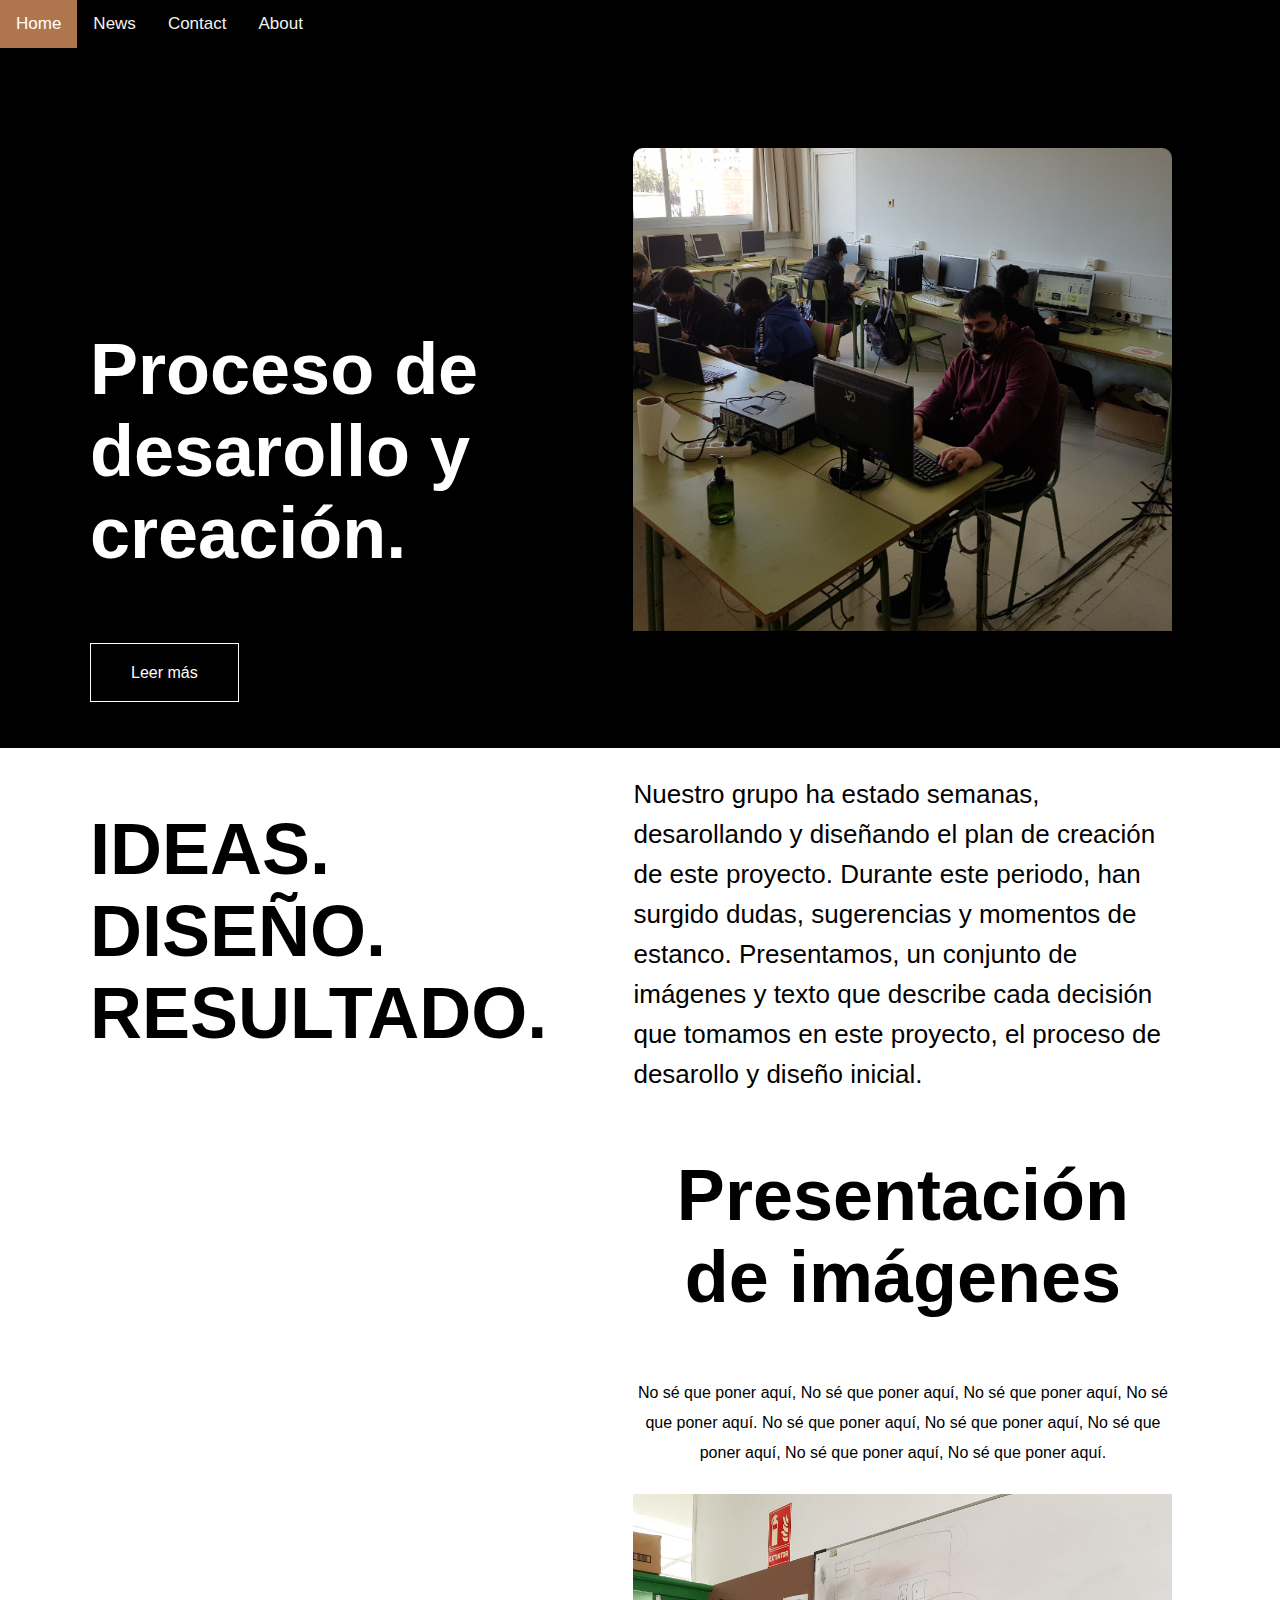
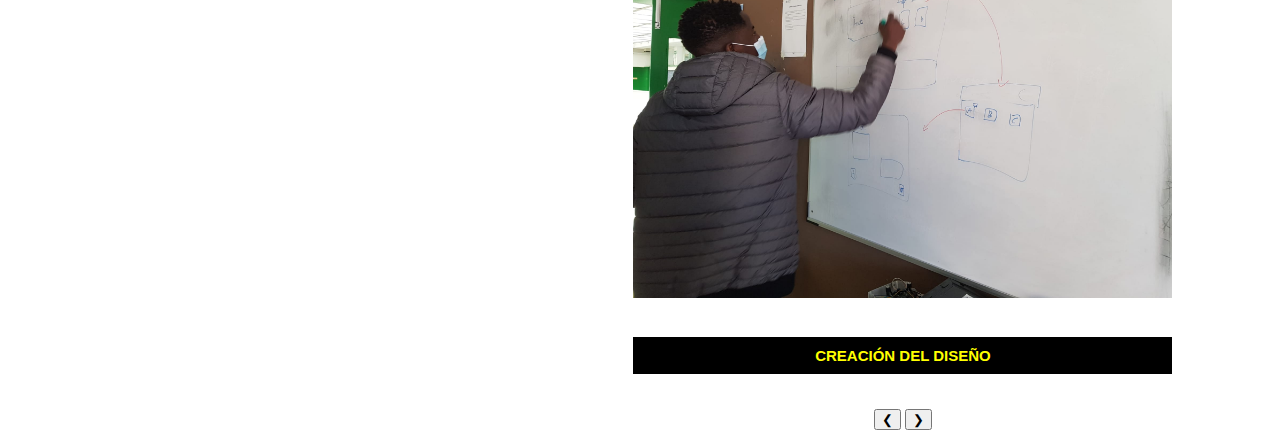
==== nfl.html @ 0a676152 "?" ====
<!DOCTYPE html>
<html lang="en">
<head>
	<meta charset="UTF-8">
	<title>Desarollo y creación</title>
	<link rel="stylesheet" href="css/estilos.css">
</head>
<body>
	<div class="topnav">
  <a class="active" href="#home">Home</a>
  <a href="#news">News</a>
  <a href="#contact">Contact</a>
  <a href="#about">About</a>
</div>
	<div id="main-container">
		<section id="intro-container">
			<div class="center-align">
				<div class="section-columns">
					<div>
						<h2 class="white">Proceso de desarollo y creación.</h2>
						<div class="btn-section">
							<a href="#about-section" class="btn btn-white">Leer más</a>
						</div>
					</div>
					<div id="image-bg">
					</div>
				</div>
			</div>
		</section>

			<div class="center-align">
				<div class="section-columns">
					<div>
						<h2>IDEAS.<br />DISEÑO.<br/>RESULTADO.</h2>
					</div>
					<div id="bio">
						<h3>Nuestro grupo ha estado semanas, desarollando y diseñando el plan de creación de este proyecto. Durante este periodo, han surgido dudas, sugerencias y momentos de estanco.
							Presentamos, un conjunto de imágenes y texto que describe cada decisión que tomamos en
							este proyecto, el proceso de desarollo y diseño inicial.</h3>

<center><div class="w3-container">
  <h2>Presentación de imágenes</h2>
  <p>No sé que poner aquí, No sé que poner aquí, No sé que poner aquí, No sé que poner aquí.
	No sé que poner aquí, No sé que poner aquí, No sé que poner aquí, No sé que poner aquí, No sé que poner aquí. </p>
</div>

<div class="w3-content w3-display-container">

<div class="w3-display-container mySlides">
  <img src="img/31.jpeg" style="width:100%">
  <div class="w3-display-bottomleft w3-large w3-container w3-padding-16 w3-black">
    <h6>CREACIÓN DEL DISEÑO</h6>
  </div>
</div>

<div class="w3-display-container mySlides">
  <img src="img/3.jpeg" style="width:100%">
  <div class="w3-display-bottomright w3-large w3-container w3-padding-16 w3-black">
      <h6>Sugerencias</h6>
  </div>
</div>

<div class="w3-display-container mySlides">
  <img src="img/1.jpeg" style="width:100%">
  <div class="w3-display-topleft w3-large w3-container w3-padding-16 w3-black">
      <h6>Lluvia de ideas</h6>
  </div>
</div>

<div class="w3-display-container mySlides">
  <img src="img/4.jpg" style="width:100%">
  <div class="w3-display-topright w3-large w3-container w3-padding-16 w3-black">
      <h6>Hablando con el jefe</h6>
  </div>
</div>

<div class="w3-display-container mySlides">
  <img src="img/4.jpeg" style="width:100%">
  <div class="w3-display-middle w3-large w3-container w3-padding-16 w3-black">
     <h6>👀</h6>
  </div>
</div>

<button class="w3-button w3-display-left w3-black" onclick="plusDivs(-1)">&#10094;</button>
<button class="w3-button w3-display-right w3-black" onclick="plusDivs(1)">&#10095;</button>

</div>
</center>
<script>
var slideIndex = 1;
showDivs(slideIndex);

function plusDivs(n) {
  showDivs(slideIndex += n);
}

function showDivs(n) {
  var i;
  var x = document.getElementsByClassName("mySlides");
  if (n > x.length) {slideIndex = 1}
  if (n < 1) {slideIndex = x.length}
  for (i = 0; i < x.length; i++) {
     x[i].style.display = "none";
  }
  x[slideIndex-1].style.display = "block";
}
</script>
</body>
</html>
---- css/estilos.css ----
body{
	padding: 0;
	margin: 0;
	font-family: Arial;
	align-items: center;
}

span{
	position: relative;
}
span::after{
	background-color: #fffcd6;
	content: '';
	width: 100%;
	height: 50%;
	position: absolute;
	bottom: -4px;
	left: 0;
	z-index: -1;
}

p a{
	color: #184DA8;
	text-decoration: none;
}
p a:hover{
	text-decoration: underline;
}

.center-align{
	margin: 0 auto;
	width: 1100px;
}

.black{color: black;}
.white{color: white;}

.section-columns{
}
.section-columns > div{
	display: inline-block;
	vertical-align: top;
	width: 49%;
}

.section-columns h2{
	font-size: 72px;
}

#intro-container .section-columns h2{
	padding-top: 120px;
	padding-bottom: 30px;
}

.section-columns h3{
	font-size: 26px;
	font-weight: lighter;
	line-height: 40px;
}
.section-columns p{
	font-weight: lighter;
	font-size: 16px;
	line-height: 30px;
	padding-bottom: 10px;
}


.section-columns #image-bg{
	background-image: url('../img/2.jpg');
	background-repeat: no-repeat;
	background-size: 750px;
	background-position: -140px -80px;
	height: 600px;
	border-radius: 10px;
}
.section-columns #image-bg-02{

}


.skew-left{
	transform: skewY(-4deg);
}
.skew-right{
	transform: skewY(4deg);
}

.btn{
	border: solid 1px;
	padding: 20px 40px;
	text-decoration: none;
	margin-right: 10px;
}
.btn-black{
	border-color: black;
	color: black;
}
.btn-black:hover{
	background-color: black;
	border-color: white;
	color: white;
}
.btn-white{
	border-color: white;
	color: white;
}

.btn-white:hover{
	background-color: white;
	border-color: black;
	color: black;
}

#intro-container{
	background-color: black;
	padding-top: 100px;
}

#intro-container nav{
	margin: 0;
	padding: 0;
}

#intro-container nav div{
	display: inline-block;
	vertical-align: top;
}

#intro-container nav #logo{
	width: 9%;

}

#intro-container nav #menu-lista{
	width: 89%;
	text-align: right;
}
#intro-container nav #menu-lista ul{
	margin: 0;
	padding: 0;
}
#intro-container nav #menu-lista ul li{
	display: inline-block;
	padding: 0;
	margin: 0;
	list-style: none;
}
#intro-container nav #menu-lista ul li a{
	color: #777;
	text-decoration: none;
}

#intro-container nav #menu-lista ul li a:hover{
	color: white;
	text-decoration: white;
}
body::-webkit-scrollbar {
  width: 0.7em;
  border-radius: 20px;
}

body::-webkit-scrollbar-track {
  box-shadow: inset 0 0 6px (360033);
}

body::-webkit-scrollbar-thumb {
  background: linear-gradient(-45deg, #4776E6, #8E54E9);
  outline: 1px solid  #333;
  border-radius: 10px
  animation: gradient 15s ease infinite;
}
h6{
	color: yellow;
	background-color: black;
	padding: 10px;
	font-size: 15px;
	text-transform: uppercase;
}
.topnav {
  background-color: #000000;
  overflow: hidden;
}


.topnav a {
  float: left;
  color: #f2f2f2;
  text-align: center;
  padding: 14px 16px;
  text-decoration: none;
  font-size: 17px;
}


.topnav a:hover {
  background-color: #006eff;
  color: black;
}


.topnav a.active {
  background-color: #af754c;
  color: white;
}
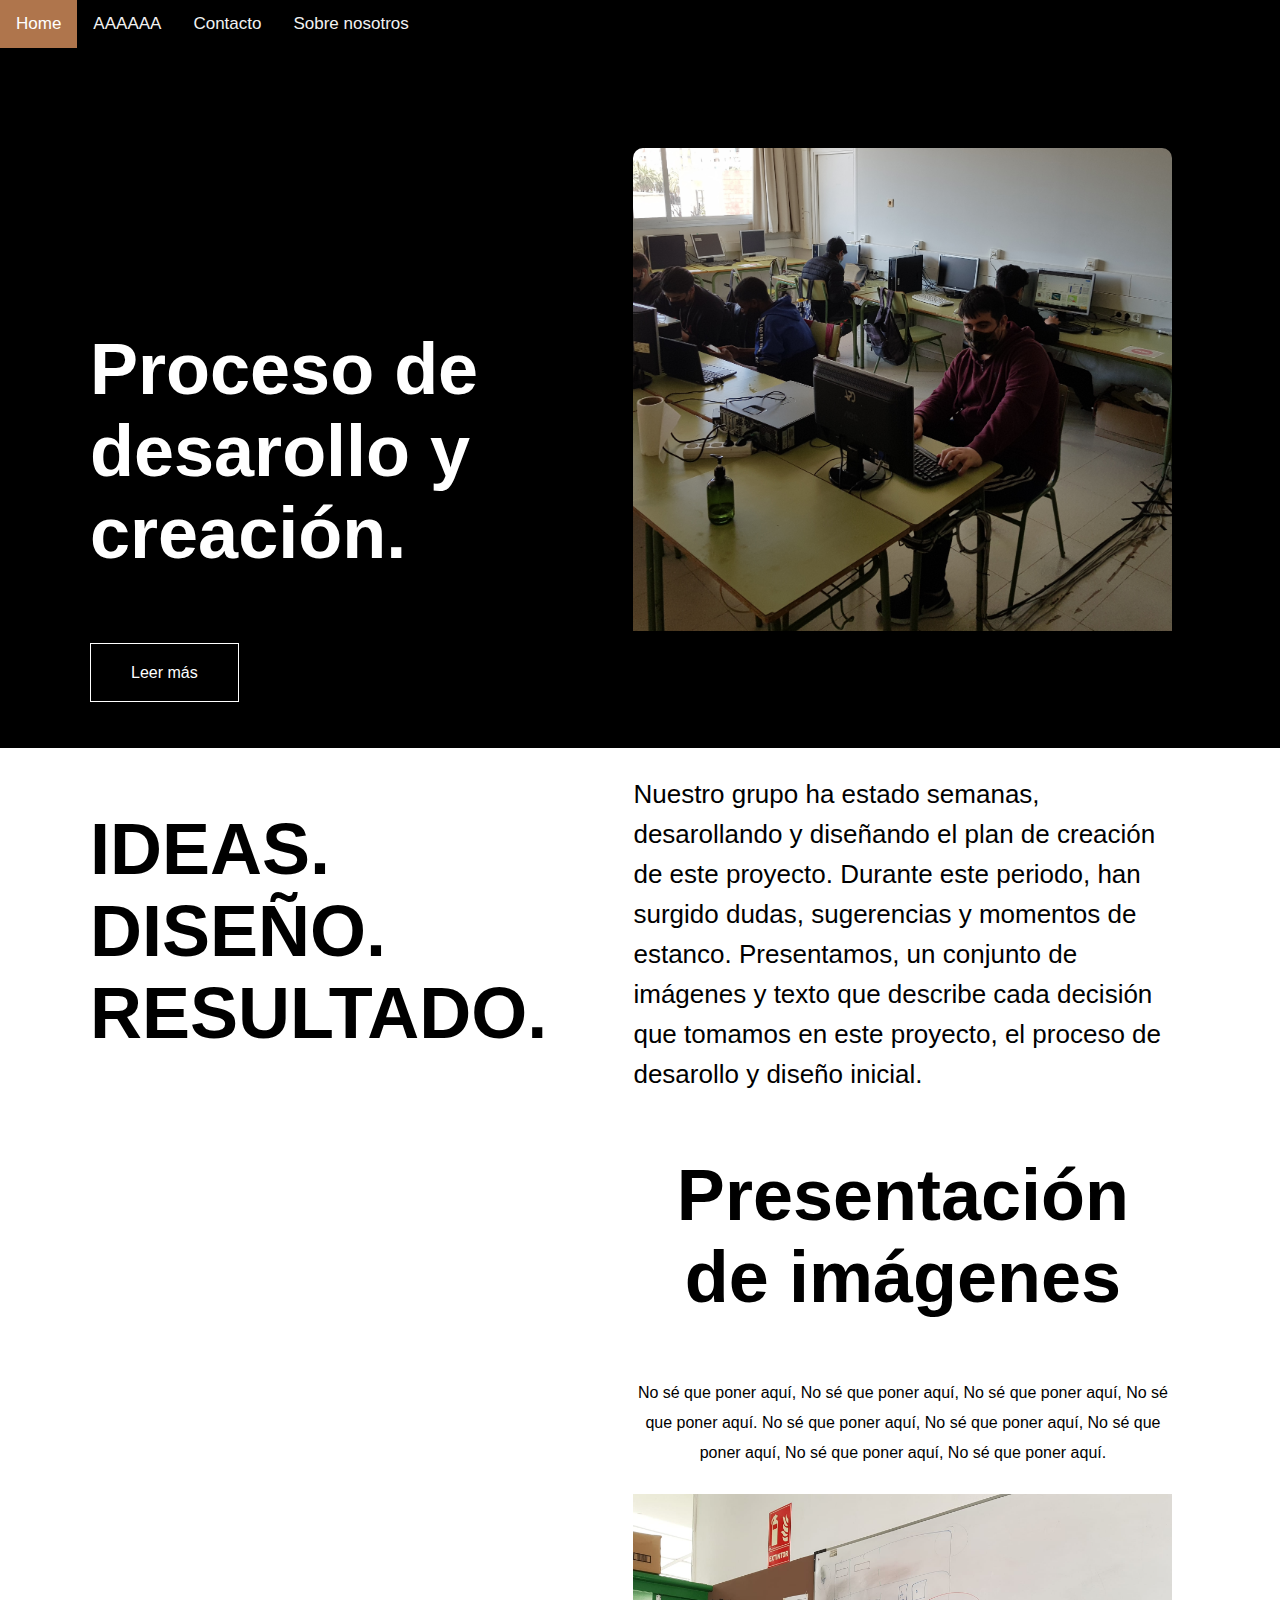
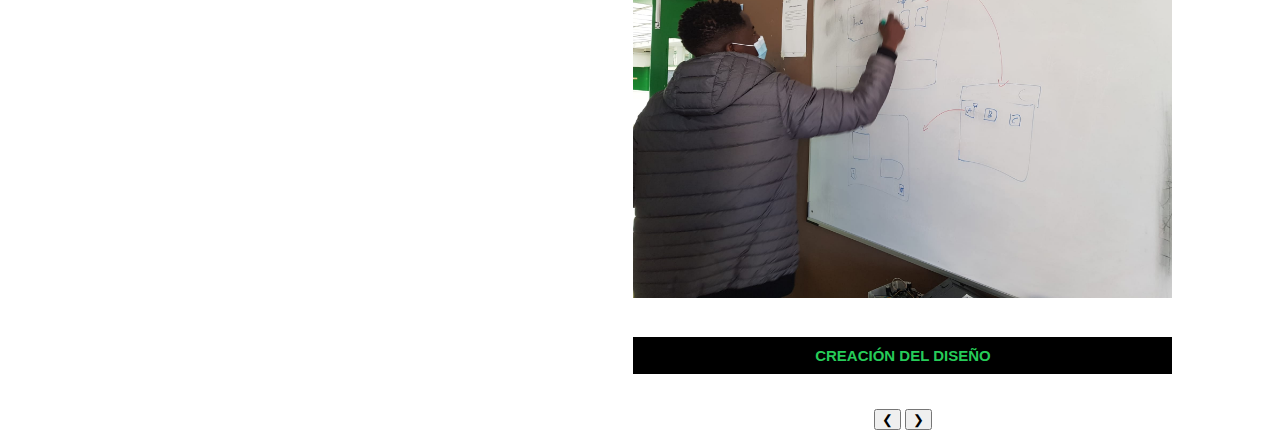
==== commit 0fd2146a: "AAAAAA" ====
--- a/nfl.html
+++ b/nfl.html
@@ -7,10 +7,10 @@
 </head>
 <body>
 	<div class="topnav">
-  <a class="active" href="#home">Home</a>
-  <a href="#news">News</a>
-  <a href="#contact">Contact</a>
-  <a href="#about">About</a>
+  <a class="active" href="index.html">Home</a>
+  <a href="#news">AAAAAA</a>
+  <a href="#contact">Contacto</a>
+  <a href="#about">Sobre nosotros</a>
 </div>
 	<div id="main-container">
 		<section id="intro-container">
--- a/css/estilos.css
+++ b/css/estilos.css
@@ -170,7 +170,7 @@
   animation: gradient 15s ease infinite;
 }
 h6{
-	color: yellow;
+	color: #26cc59;
 	background-color: black;
 	padding: 10px;
 	font-size: 15px;
